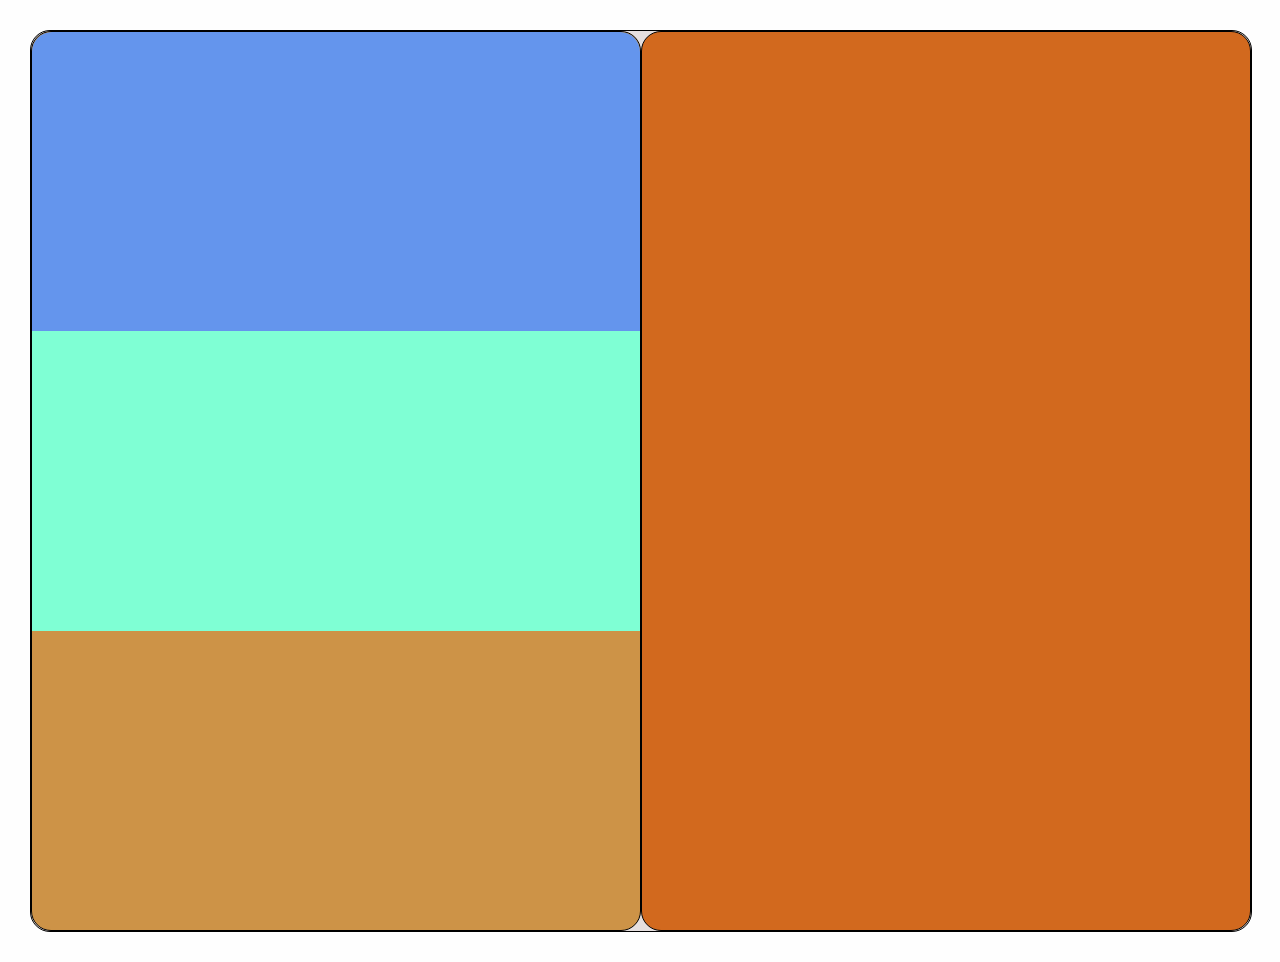
==== motor/index.html @ f28d62a9 "V1 - Proje Başlangıcı : Grid yapısı ve sayfa düzeni kuruldu." ====
<!DOCTYPE html>
<html lang="en">
<head>
    <link rel="stylesheet" href="style.css">
    <title>otom</title>
</head>
<body>
    <div class="main-container">
        <div class="right-side">
            <div class="search-btn"></div>
            <div class="img-box"></div>
            <div class="features"></div>
        </div>

        <div class="left-side"></div>
    </div>
</body>
</html>
---- motor/style.css ----
body{
    background-color: rgb(254, 254, 254);
    margin: 0;
    min-height: 100vh;
    padding: 30px;
    
}

.main-container{
    min-height: 100vh;
    width: 100%;
    border: 1px solid;
    border-radius: 20px;
    background-color: rgb(229, 223, 223);
    display: grid;
    grid-template-columns: 1fr 1fr;
    grid-template-rows: 70px min-content 1fr;
}

.right-side{
    display: grid;
    grid-row: 1/4;
    border-radius: 20px;
    border: 1px solid;
    background-color: rgb(205, 147, 71);
}
.left-side{
    display: grid;
    grid-row: 1/4;
    border-radius: 20px;
    border: 1px solid;
    background-color: chocolate;
}

.search-btn{
    background-color: cornflowerblue;
    border-radius: 20px 20px 0 0;
}
.img-box{
    background-color: aquamarine;
}
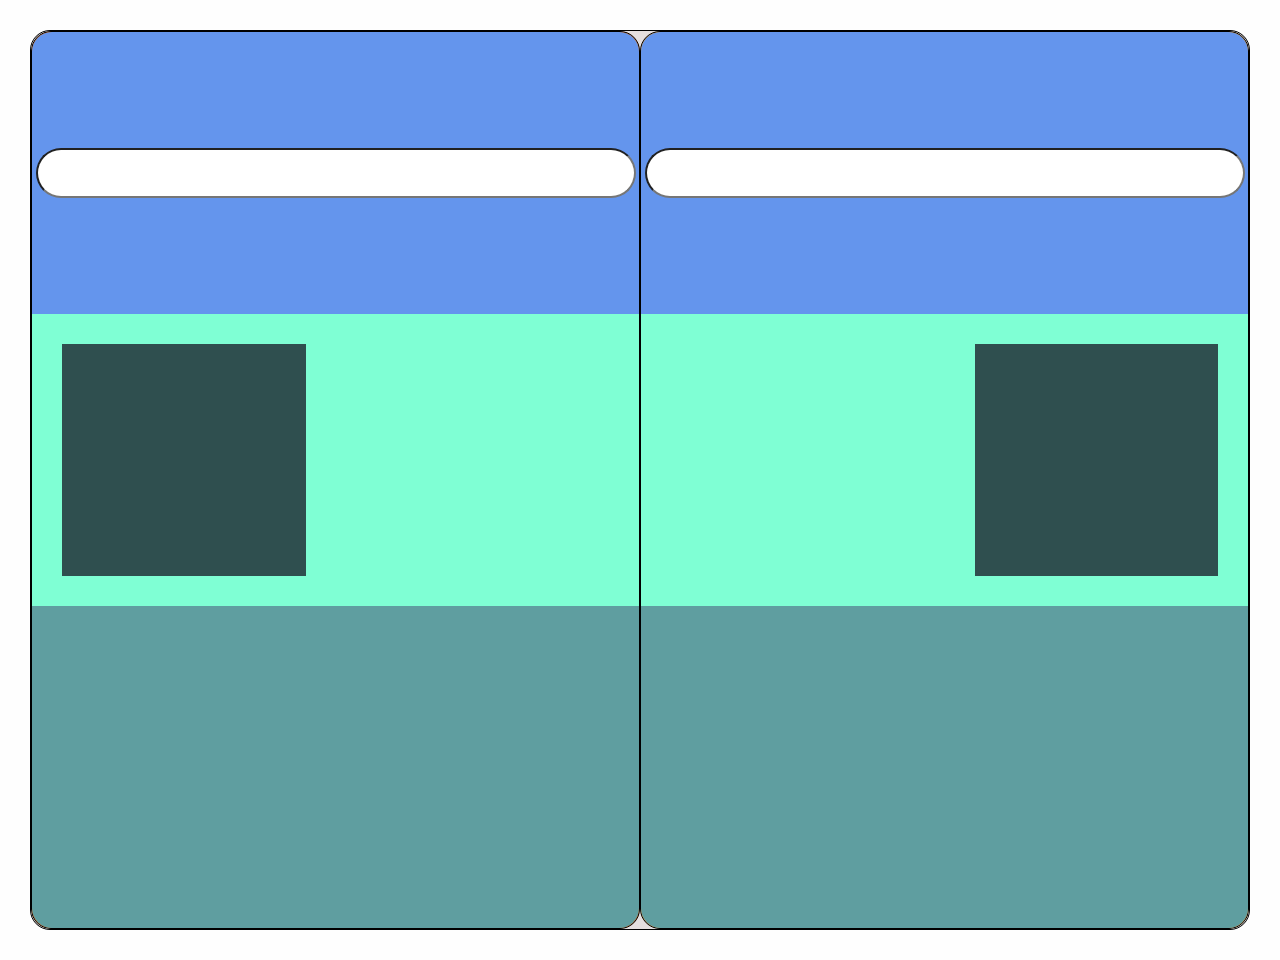
==== commit 18c14fd9: "V2-arama çubuğu ve resim kutusu arama çubuğu ve resim bölümünün duracağı kutu ayarlandı." ====
--- a/motor/index.html
+++ b/motor/index.html
@@ -6,13 +6,43 @@
 </head>
 <body>
     <div class="main-container">
-        <div class="right-side">
-            <div class="search-btn"></div>
-            <div class="img-box"></div>
-            <div class="features"></div>
+        <div class="left-side">
+            <div class="search-btn"><input type="search" name="" id="left"></div>
+            <div class="img-box">
+                <div class="img"></div>
+            </div>
+            <div class="features">
+            <div class="ad"></div>
+               <div class="ad"></div>
+               <div class="ad"></div>
+               <div class="ad"></div>
+               <div class="ad"></div>
+               <div class="ad"></div>
+               <div class="ad"></div>
+               <div class="ad"></div>
+               <div class="ad"></div>
+               <div class="ad"></div>
+            </div>
         </div>
 
-        <div class="left-side"></div>
+        <div class="right-side">
+            <div class="search-btn"><input type="search" name="" id="right"></div>
+            <div class="img-box">
+                <div class="img-r"></div>
+            </div>
+            <div class="features">
+               <div class="ad"></div>
+               <div class="ad"></div>
+               <div class="ad"></div>
+               <div class="ad"></div>
+               <div class="ad"></div>
+               <div class="ad"></div>
+               <div class="ad"></div>
+               <div class="ad"></div>
+               <div class="ad"></div>
+               <div class="ad"></div>
+            </div>
+        </div>
     </div>
 </body>
 </html>
--- a/motor/style.css
+++ b/motor/style.css
@@ -1,3 +1,8 @@
+* {
+    box-sizing: border-box;
+    scroll-behavior: smooth;
+}
+
 body{
     background-color: rgb(254, 254, 254);
     margin: 0;
@@ -14,7 +19,8 @@
     background-color: rgb(229, 223, 223);
     display: grid;
     grid-template-columns: 1fr 1fr;
-    grid-template-rows: 70px min-content 1fr;
+    grid-template-rows: 50px min-content auto;
+    overflow: hidden;
 }
 
 .right-side{
@@ -33,9 +39,43 @@
 }
 
 .search-btn{
+    display: grid;
+    grid-row:1;
     background-color: cornflowerblue;
     border-radius: 20px 20px 0 0;
+    justify-content: center;
+    align-items: center;
+}
+input{
+    height: 50px;
+    width: 600px;
+    border-radius: 35px;
 }
 .img-box{
+    flex-shrink: 0;
+    display: grid;
+    grid-row: 2;
+    grid-template-columns: 1fr 1fr ;
     background-color: aquamarine;
-}+}
+.img{
+    flex-shrink: 0;
+    background-color: darkslategrey;
+    margin: 30px;
+}
+.img-r{
+    display: grid;
+    grid-column: 2;
+    background-color: darkslategrey;
+    margin: 30px; 
+}
+.features{
+    display: grid;
+    flex-grow: 1;
+    width: 100%;
+    overflow-y: auto;
+    grid-row: 3;
+    gap: 10px;
+    border-radius: 0 0 20px 20px;
+    background-color: cadetblue;
+}
